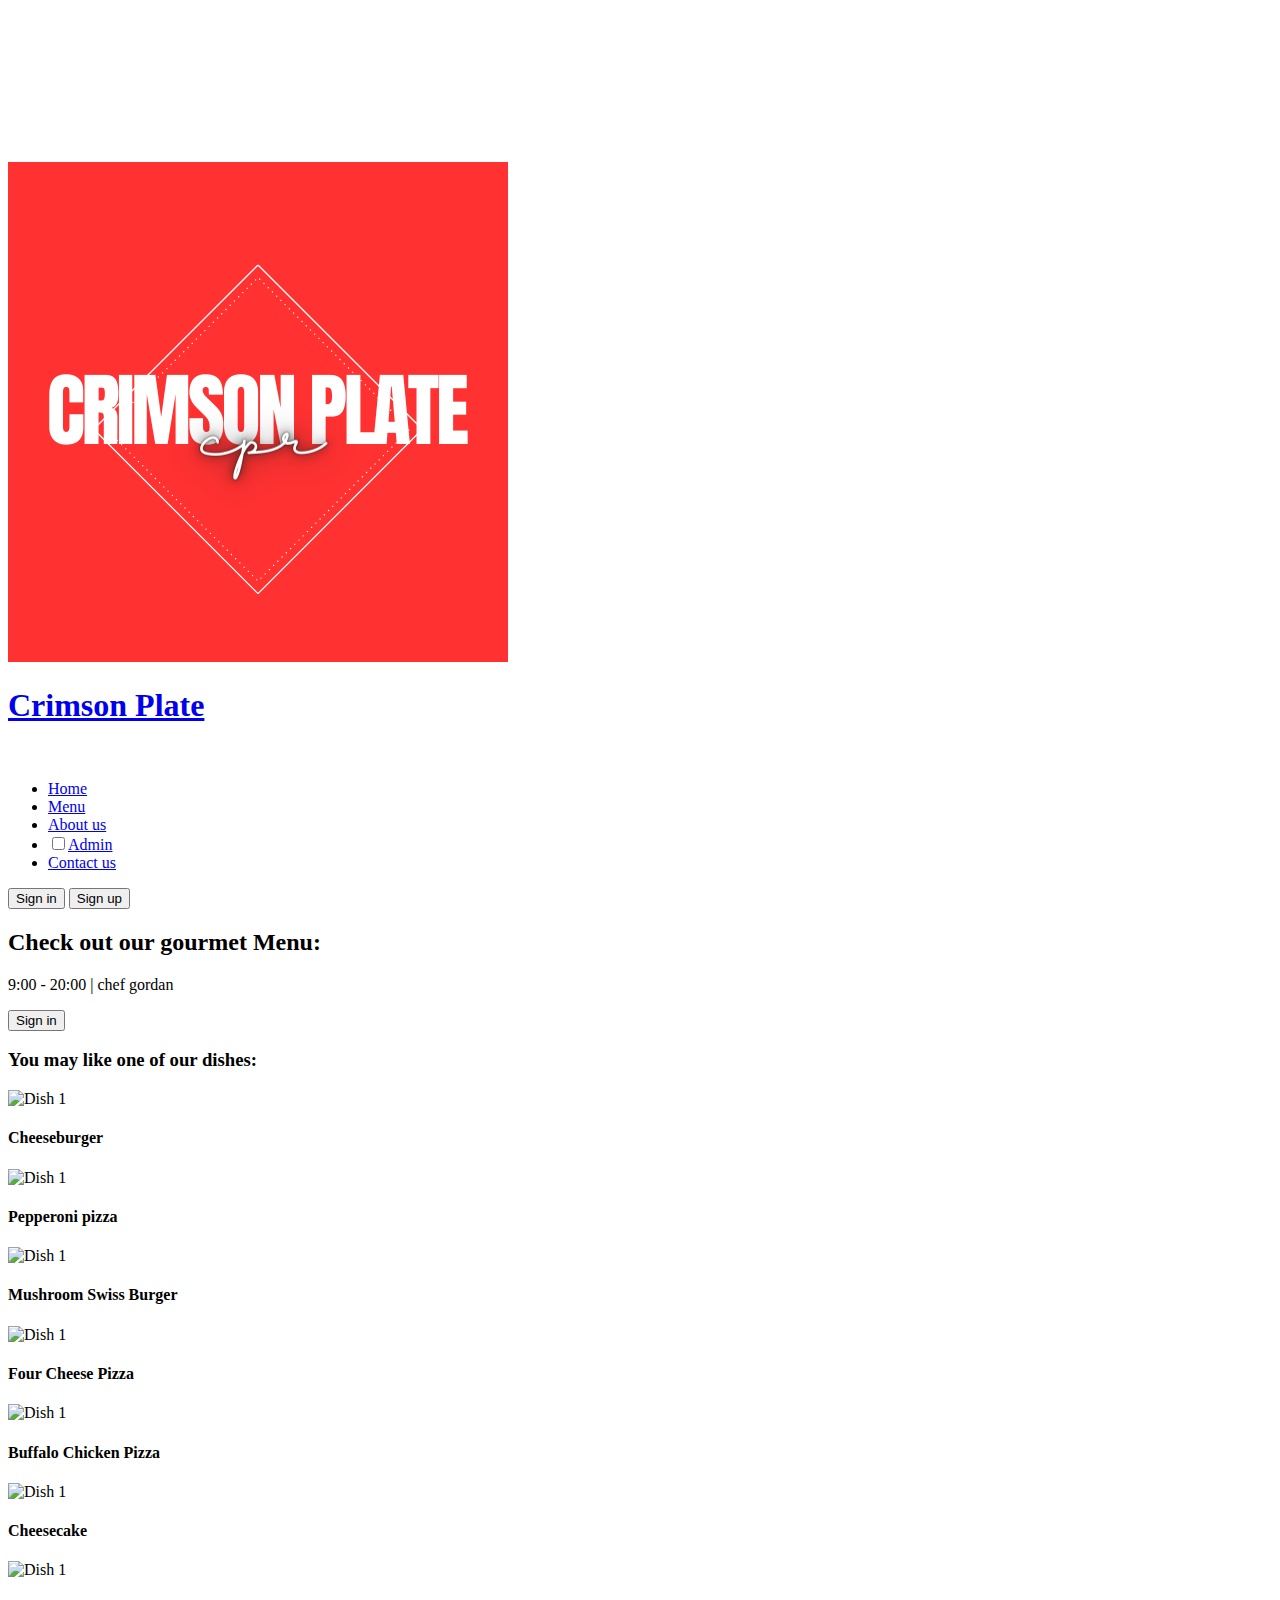
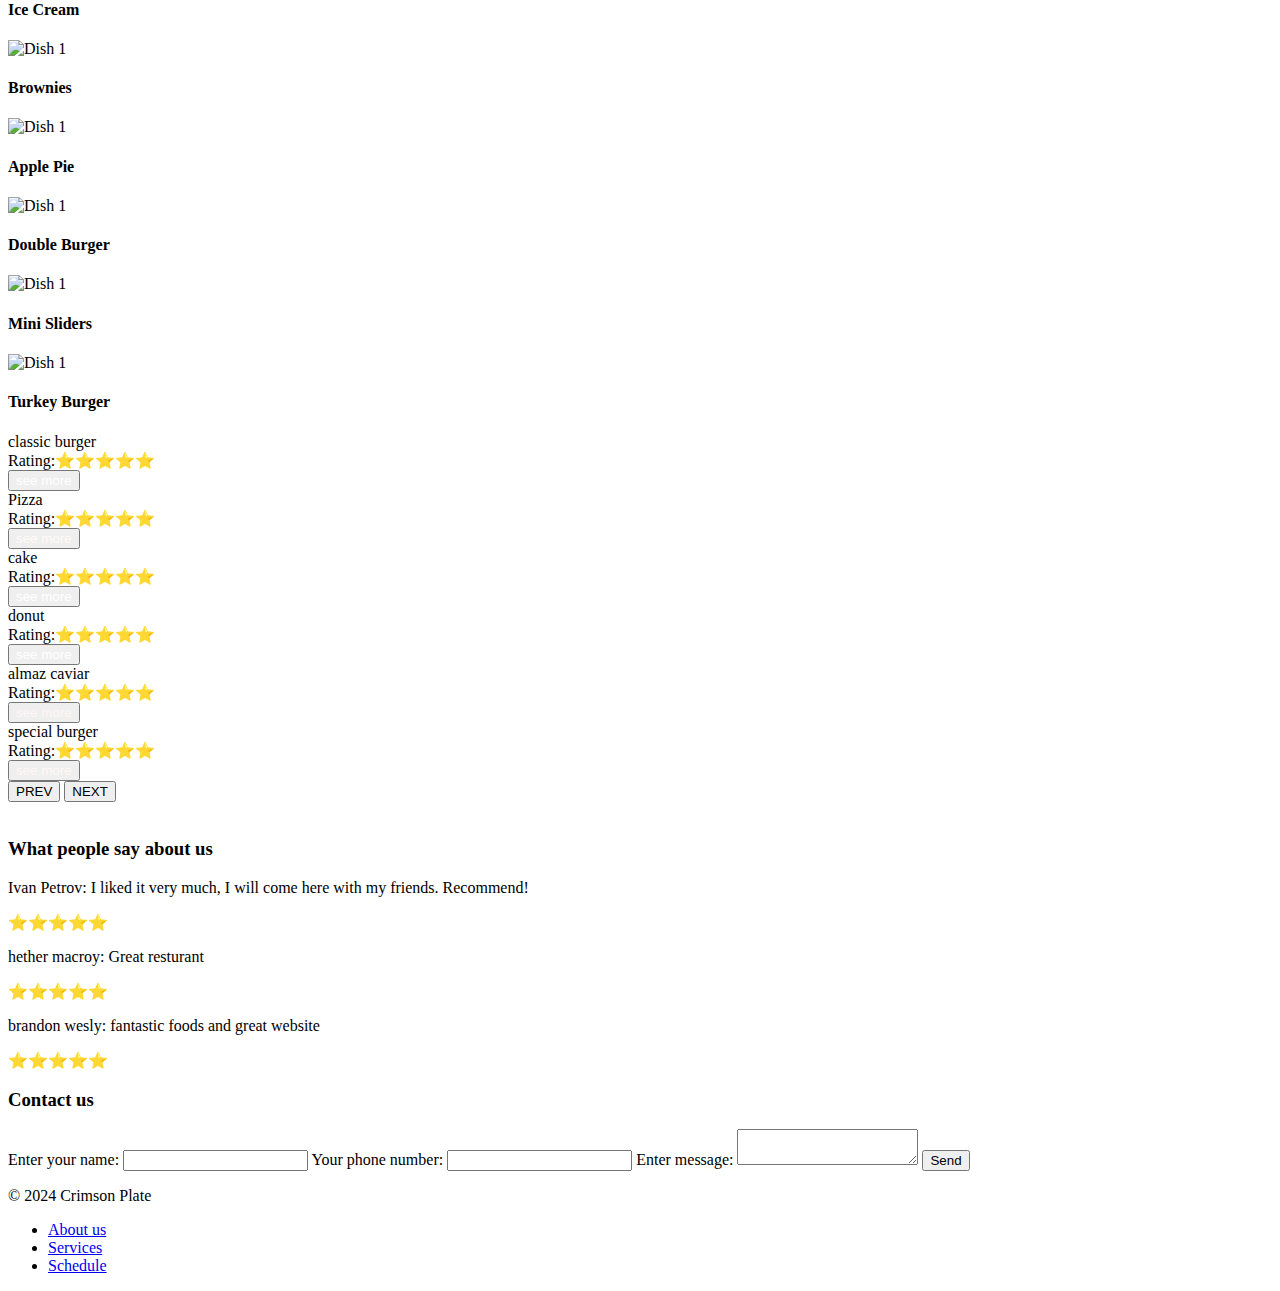
==== index.html @ 0ba70b9f "Add files via upload" ====
<!DOCTYPE html>
<html lang="en">
<head>
    <meta charset="UTF-8">
    <meta name="viewport" content="width=device-width, initial-scale=1.0">
    <title>Crimson Plate Restaurant</title>
    <link rel="stylesheet" href="css/style.css">
</head>
<body>
    <header>
        
        <div class="container1">
          <video src="videos/Slow Motion Footage of Red Wine Poured Into a Glass.mp4" muted autoplay loop></video>
            <div class="logo"> <a href="index.html"><img src="logo.png" alt=""> <h1>Crimson Plate</h1><img class="bur" src="pics/burger-foodie.gif" alt=""></a></div>
           <div class="nav">
            <nav>
                <ul>
                    <li><a href="index.html">Home</a></li>
                    <li><a href="menu.html">Menu</a></li>
                    <li><a href="html code/aboutus.html">About us</a></li>
                    <li class="m"><input type="checkbox" id="menu"><label for="menu"><a href="html code/addorlog.html">Admin</a></label></li>
                    <li><a href="#footer">Contact us</a></li>
                </ul>
            </nav></div> 
            <div class="profile">
          <div class="l2">
              <div class="btn">
                <a href="html code/sign in.html"><button>Sign in</button></a>
              <a href="html code/sign up.html"><button>Sign up</button></a>
              
              
          </div>
            </div>
        </div>
    </header>

    <section class="hero">
        <div class="container">
            <h2>Check out our gourmet Menu:</h2>
            <p>9:00 - 20:00 | chef gordan</p>
            <a href="html code/sign in.html"><button>Sign in</button></a>
        </div>
    </section>
   


    <section class="dishes">
        <div class="container">
            <h3>You may like one of our dishes:</h3>
            <div class="dish-grid">
                <!-- Dish items -->
                <div class="dish-item">
                        <img src="pics/burgerpics/cheeseburger.jpg" alt="Dish 1">
                        <h4>Cheeseburger</h4>
                         
                        </div>
                <div class="dish-item">
                        <img src="pics/pizzapics/pepperonipizza.jpg" alt="Dish 1">
                      <h4>Pepperoni pizza</h4>
                        </div>
                <div class="dish-item">
                        <img src="pics/burgerpics/mushroomburger.jpg" alt="Dish 1">
                        <h4>Mushroom Swiss Burger</h4>
                        
                            </div>
                <div class="dish-item">
                        <img src="pics/pizzapics/cheesepizza.jpg" alt="Dish 1">
                        <h4>Four Cheese Pizza</h4>
                     
                        </div>
                <div class="dish-item">
                        <img src="pics/pizzapics/buffalopizza.jpg" alt="Dish 1">
                        <h4>Buffalo Chicken Pizza</h4>
                        
                            </div>
                <div class="dish-item"data-name="Cheesecake"data-price="10">
                        <img src="pics/deserts/cheesecake.jpg" alt="Dish 1">
                        <h4>Cheesecake</h4>
                        
                        </div>
                    <div class="dish-item">
                        <img src="pics/deserts/icecream.jpg" alt="Dish 1">
                        <h4>Ice Cream</h4>
                            </div>
                    <div class="dish-item">
                        <img src="pics/deserts/brownies.jpg" alt="Dish 1">
                        <h4>Brownies</h4>
                        </div>
                    <div class="dish-item">
                        <img src="pics/deserts/applepie.jpg" alt="Dish 1">
                        <h4>Apple Pie</h4>
                        </div>
                <div class="dish-item">
                        <img src="pics/burgerpics/doubleburger.jpg" alt="Dish 1">
                        <h4>Double Burger</h4>
                    
                        </div>
                    <div class="dish-item">
                        <img src="pics/burgerpics/minislidersburger.jpg" alt="Dish 1">
                        <h4>Mini Sliders</h4>
                        </div>
                    <div class="dish-item">
                        <img src="pics/burgerpics/turkeyburger.jpg" alt="Dish 1">
                        <h4>Turkey Burger</h4>
                        </div>
                
            
            </div>
        </div>
    </section>
    <section>
        <div class="sliding-container">
            <div class="slide">
                <div class="item" style="background-image: url(pics//pngs/delicious-looking-3d-burger-with-simple-background\ \(1\).jpg);">
                    <div class="content">
                        <div class="name">classic burger</div>
                        <div class="des">Rating:⭐⭐⭐⭐⭐ </div>
                        <button><a href="html code/sign in.html" style="color: #ffffff;text-decoration: none;">see more</a></button>
                    </div>
                </div>
                <div class="item" style="background-image: url(pics/pngs/delicious-pizza-indoors.jpg);">
                    <div class="content">
                        <div class="name">Pizza</div>
                        <div class="des">Rating:⭐⭐⭐⭐⭐ </div>
                        <button><a href="html code/sign in.html" style="color: #fffafa;text-decoration: none;">see more</a></button>
                    
                    </div>
                </div> <div class="item" style="background-image: url(pics/pngs/view-delicious-dessert.jpg);">
                    <div class="content">
                        <div class="name">cake</div>
                        <div class="des">Rating:⭐⭐⭐⭐⭐ </div>
                        <button><a href="html code/sign in.html" style="color: #ffffff;text-decoration: none;">see more</a></button>
                    
                    </div>
                </div> <div class="item" style="background-image: url(pics/pngs/delicious-donuts.jpg);">
                    <div class="content">
                        <div class="name">donut</div>
                        <div class="des">Rating:⭐⭐⭐⭐⭐ </div>
                        <button><a href="html code/sign in.html" style="color: #ffffff;text-decoration: none;">see more</a></button>
                    
                    </div>
                </div> <div class="item" style="background-image: url(pics/pngs/high-angle-black-golden-spoons-with-caviar.jpg);">
                    <div class="content">
                        <div class="name">almaz caviar</div>
                        <div class="des">Rating:⭐⭐⭐⭐⭐ </div>
                        <button><a href="html code/sign in.html" style="color: #fff6f6;text-decoration: none;">see more</a></button>
                    
                    </div>
                </div> <div class="item" style="background-image: url(pics/pngs/delicious-burger-with-fresh-ingredients.jpg);">
                    <div class="content">
                        <div class="name">special burger</div>
                        <div class="des">Rating:⭐⭐⭐⭐⭐ </div>
                        <button><a href="html code/sign in.html" style="color: #fff7f7;text-decoration: none;">see more</a></button>
                    
                    </div>
                </div>
    
        </div>
    <div class="button">
        <button class="prev">PREV</button>
        <button class="next">NEXT</button>
    
    </div>
    </section>
    <img class="bur2" src="pics/burger-foodie.gif" alt="">
    <section class="reviews">
        <div class="container">
            <h3>What people say about us</h3>
            <div class="review-item">
                <p>Ivan Petrov: I liked it very much, I will come here with my friends. Recommend!</p>
                <p>⭐⭐⭐⭐⭐</p>
            </div>
            <div class="review-item">
                <p>hether macroy: Great resturant  </p>
                <p>⭐⭐⭐⭐⭐</p>
            </div>
            <div class="review-item">
                <p>brandon wesly:  fantastic foods and great website</p>
                <p>⭐⭐⭐⭐⭐</p>
            </div>
            
        </div>
    </section>

    <section class="contact">
        <div class="container">
            <h3>Contact us</h3>
            <form>
                <label for="name">Enter your name:</label>
                <input type="text" id="name" name="name">
                
                <label for="phone">Your phone number:</label>
                <input type="tel" id="phone" name="phone">
                
                <label for="message">Enter message:</label>
                <textarea id="message" name="message"></textarea>
                
                <button type="submit">Send</button>
            </form>
        </div>
    </section>

    <footer id="footer">
        <div class="container">
            <p>&copy; 2024 Crimson Plate</p>
            <nav>
                <ul>
                    <li><a href="#">About us</a></li>
                    <li><a href="#">Services</a></li>
                    <li><a href="#">Schedule</a></li>
                </ul>
            </nav>
        </div>
    </footer>
    <script src="java script files/main.js"></script>
</body>
</html>
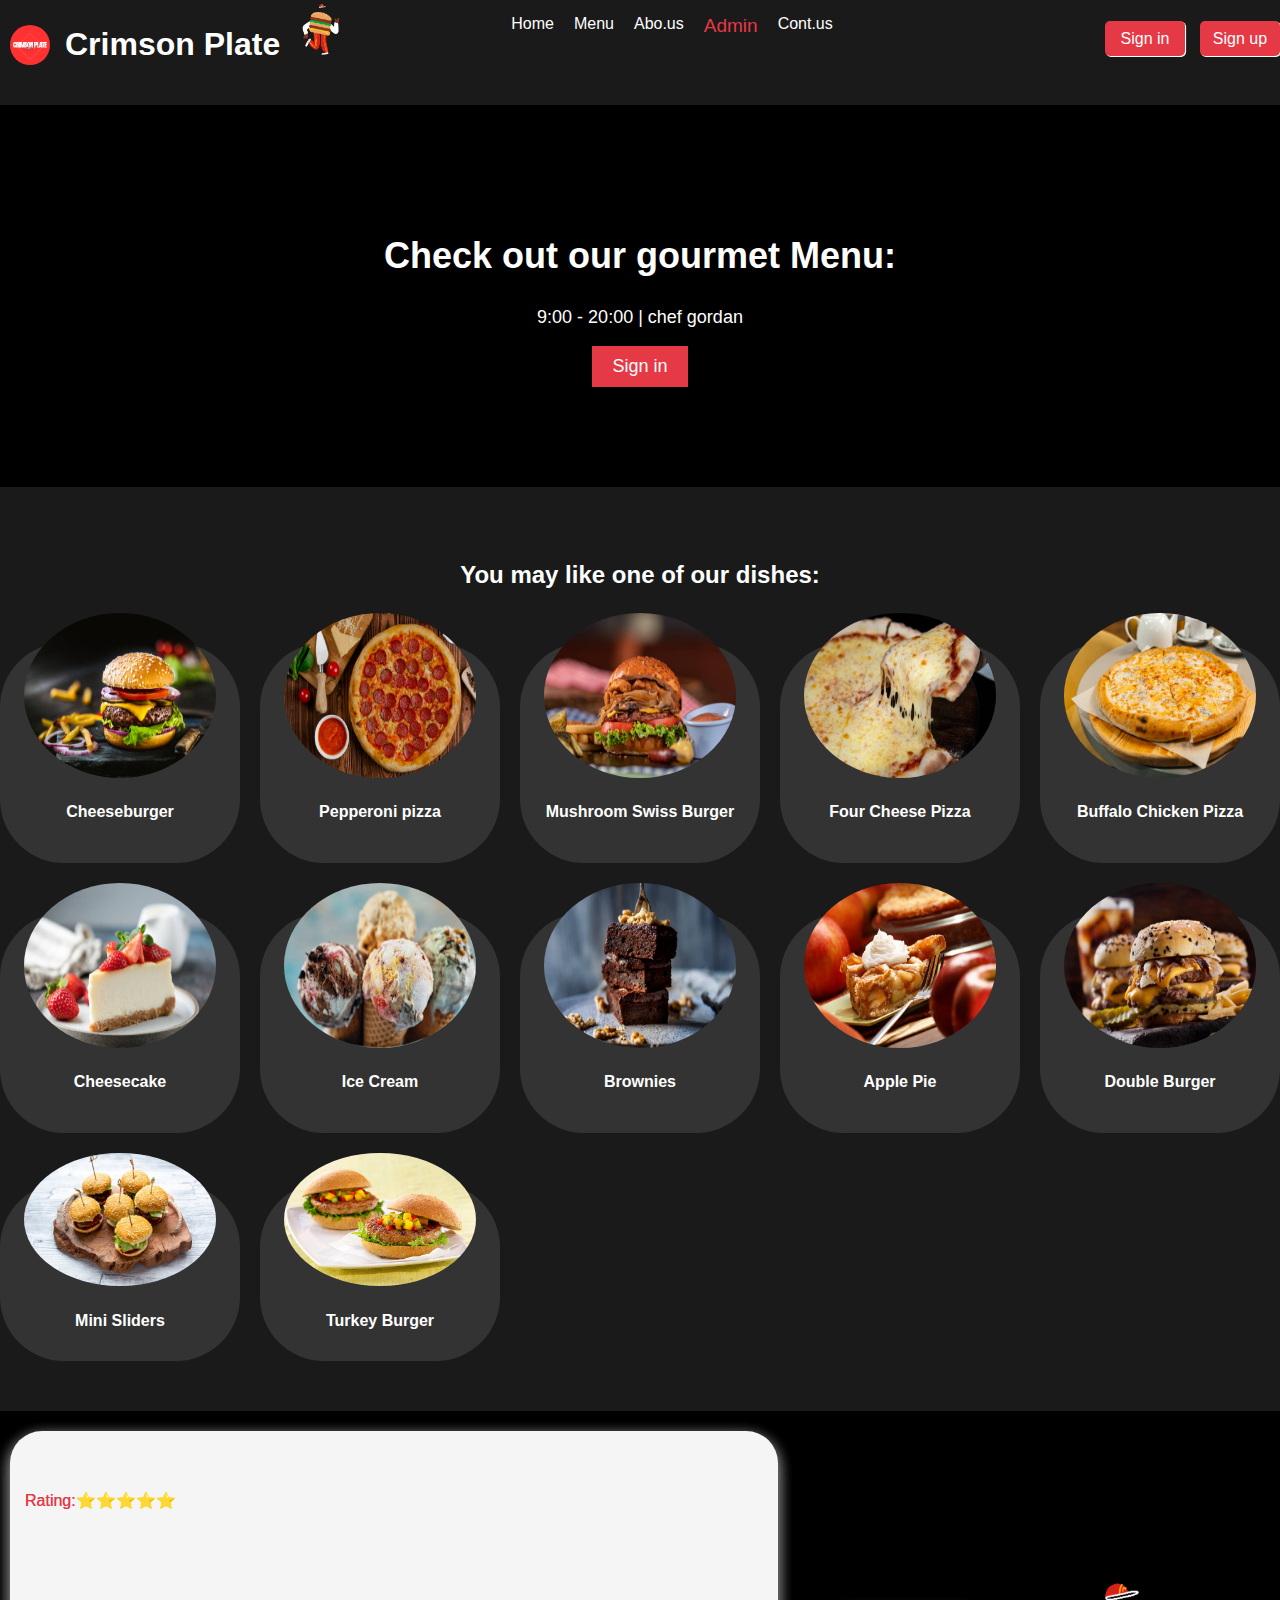
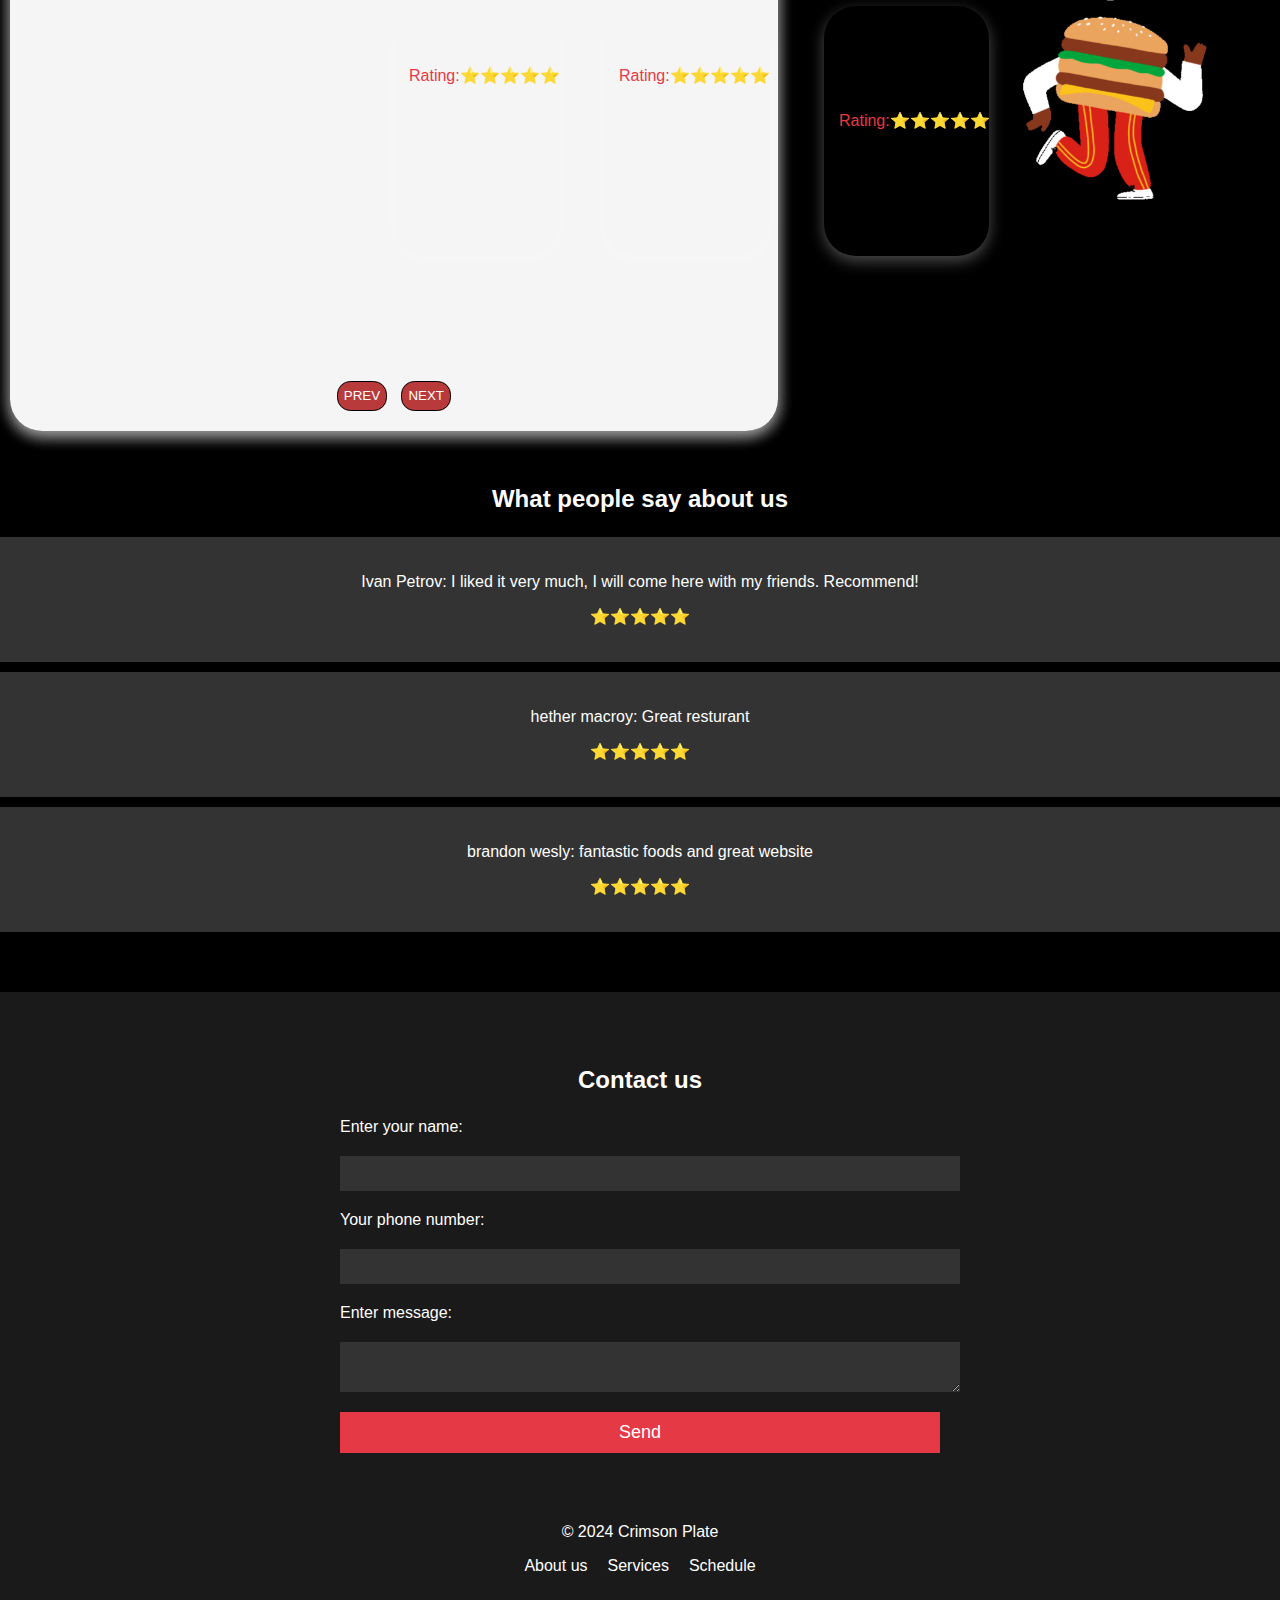
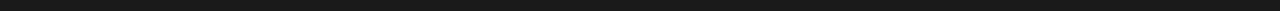
==== commit e8c7f68b: "Update index.html" ====
--- a/index.html
+++ b/index.html
@@ -18,9 +18,9 @@
                 <ul>
                     <li><a href="index.html">Home</a></li>
                     <li><a href="menu.html">Menu</a></li>
-                    <li><a href="html code/aboutus.html">About us</a></li>
+                    <li><a href="html code/aboutus.html">Abo.us</a></li>
                     <li class="m"><input type="checkbox" id="menu"><label for="menu"><a href="html code/addorlog.html">Admin</a></label></li>
-                    <li><a href="#footer">Contact us</a></li>
+                    <li><a href="#footer">Cont.us</a></li>
                 </ul>
             </nav></div> 
             <div class="profile">
--- a/css/style.css
+++ b/css/style.css
@@ -0,0 +1,787 @@
+body {
+    font-family: Arial, sans-serif;
+    margin: 0;
+    color: #ffffff;
+    background-color: #000000;
+    width: 100%;
+}
+
+header {
+    background: #1a1a1a;
+    padding: 20px 0;
+    text-align: center;
+}
+.container1{
+    display: flex;
+
+    
+}
+.container1 a{
+    text-decoration: none;
+    display: flex;
+}
+.logo{
+    
+    width:30%;
+
+    margin-top: -15px;
+}
+.nav{
+    width: 45%;
+    align-items: center;
+ 
+}
+.bur img{
+height: 10px;
+
+}
+.nav ul li:hover {
+  
+    padding: 5px;
+    background-color: #b83a3a;
+    border-radius: 2em;
+    transform: scale(1.1);
+    transition: 0.2s ease-in-out;
+    
+/* box-shadow: 1px 0.8px 0.6px 0.1px #d39a97; */
+}
+
+li.m a:hover{
+    color: #ffffff;
+}
+.profile{
+width:25%;
+justify-content: end;
+}
+.container1 img.bur{
+    height: 60px;
+    margin-top: -10px;
+    width: 60px;
+}
+.container1 img{
+    height: 40px;
+    width: 40px;
+    border-radius: 50%;
+    margin-left: 10px;
+    margin-top: 20px;
+}
+.logo h1 {
+    margin-left: 15px;
+  
+    color: #ffffff;
+}
+.profile{
+ display: flex;
+ margin-top: -15px;
+}
+.btn{
+    width: 100%;
+    display: flex;
+    margin-left: 35px;
+}
+.btn button{
+    margin-top: 16px;
+   height: 35px;
+    width: 5rem;
+color: white;
+  
+    font-size: 1rem;
+    background-color: #e63946;
+    box-shadow: 1px 0.8px 0.6px 0.1px #ffffff;
+    border: none;
+    text-align: center;
+    border-radius: 5px;
+    margin-left: 15px;
+    cursor: pointer;  
+  }
+.btn button:hover{
+    scale: 1.1;
+   
+    transition: 0.3s ease-in-out;
+  }
+.l1 img{
+    height: 65px;
+    border-radius: 50%;
+    width: 80px;
+    margin-left: 10px;
+  }
+video {
+    position: absolute;
+    width: 100%;
+    height: 100%;
+   bottom: 5px;
+    background-position: center;
+    
+    z-index: -1;
+opacity: 1;
+}
+
+header nav ul {
+    list-style: none;
+    padding: 0;
+    display: flex;
+    justify-content: center;
+    gap: 20px;
+    margin-top: -5px;
+    margin-right: auto;
+}
+
+header nav ul li {
+    display: inline;
+    
+}
+
+header nav ul li a {
+    color: #ffffff;
+    text-decoration: none;
+    
+}
+li.m a{
+    color: #e63946;
+    font-size: 19px;
+}
+
+.hero {
+    background: url('hero-bg.jpg') no-repeat center center;
+    background-size: cover;
+    text-align: center;
+    padding: 100px 0;
+}
+
+.hero h2 {
+    font-size: 36px;
+}
+
+.hero p {
+    font-size: 18px;
+}
+
+.hero button {
+    background: #e63946;
+    color: #ffffff;
+    border: none;
+    padding: 10px 20px;
+    font-size: 18px;
+    cursor: pointer;
+}
+
+.dishes {
+    padding: 50px 0;
+    background-color: #1a1a1a;
+}
+
+.dishes h3 {
+    text-align: center;
+    font-size: 24px;
+}
+
+.dish-grid {
+    display: grid;
+    grid-template-columns: repeat(auto-fill, minmax(200px, 1fr));
+    
+    grid-template-rows: repeat(2,250px);
+    gap: 20px;
+    margin-top: 20px;
+}
+.dishes a{
+    color: #ffffff;
+text-decoration: none;
+    
+}
+
+.dish-item {
+    background: #333333;
+   margin-top: 30px;
+    text-align: center;
+  border-radius: 4em;
+}
+
+.dish-item img {
+    width: 80%;
+    height: 75%;
+    margin-top: -30px;
+    border-radius: 50%;
+    z-index: -1;
+}
+.dish-item:hover{
+    transform: scale(1.1);
+    transition: 0.5s ease-in-out;
+    
+}
+
+.reviews {
+    padding: 50px 0;
+}
+
+.reviews h3 {
+    text-align: center;
+    font-size: 24px;
+}
+
+.review-item {
+    background: #333333;
+    padding: 20px;
+    margin: 10px 0;
+    text-align: center;
+}
+
+.contact {
+    padding: 50px 0;
+    background-color: #1a1a1a;
+}
+
+.contact h3 {
+    text-align: center;
+    font-size: 24px;
+}
+
+.contact form {
+    max-width: 600px;
+    margin: 0 auto;
+    display: grid;
+    gap: 20px;
+}
+
+.contact label {
+    font-size: 16px;
+}
+
+.contact input,
+.contact textarea {
+    width: 100%;
+    padding: 10px;
+    background: #333333;
+    border: none;
+    color: #ffffff;
+}
+
+.contact button {
+    background: #e63946;
+    color: #ffffff;
+    border: none;
+    padding: 10px 20px;
+    font-size: 18px;
+    cursor: pointer;
+}
+
+footer {
+    background: #1a1a1a;
+    padding: 20px 0;
+    text-align: center;
+}
+
+footer p {
+    margin: 0;
+}
+
+footer nav ul {
+    list-style: none;
+    padding: 0;
+    display: flex;
+    justify-content: center;
+    gap: 20px;
+}
+
+footer nav ul li {
+    display: inline;
+}
+
+footer nav ul li a {
+    color: #ffffff;
+    text-decoration: none;
+}
+ul li input{
+    display: none;
+    visibility: none;
+}
+
+.sliding-container{
+    position: relative;
+    width: 60%;
+    height: 600px;
+    margin-left:10px ;
+   top: 20px;
+    background: #f5f5f5;
+    box-shadow: 0 5px 15px rgba(255, 255, 255, 0.3);
+    border-radius: 2em;
+
+
+}
+  .sliding-container .slide .item{
+    width: 165px;
+    height: 250px;
+    position: absolute;
+    top: 50%;
+    transform: translate(0, -50%);
+   border-radius: 2em;
+    box-shadow: 0 5px 15px rgba(255, 255, 255, 0.3);
+
+background-position: 50% 50%;
+background-size:cover;
+display: inline-block;
+transition: 0.5s;
+}
+.slide .item:nth-child(1),
+.slide .item:nth-child(2){
+    top: 0;
+    left: 0;
+    transform: translate(0, 0);
+    
+    width: 100%;
+    height: 100%;
+}
+.slide .item:nth-child(3){
+    left:50%;
+}
+.slide .item:nth-child(4){
+    left: calc(50% + 210px);
+}
+.slide .item:nth-child(5){
+    left: calc(50% + 430px);
+}
+.slide .item:nth-child(n+6){
+    left: calc(50% + 650px);
+    opacity: 0;
+}
+.item.content{
+    position: absolute;
+    top: 50%;
+    left: 100px;
+    width: 300px;
+    text-align: left;
+    color: #fff;
+    transform: translate(0, -50%);
+    font-family: system-ui;
+
+}
+.slide .item:nth-child(2) .content{
+    display: block;
+}
+.content{
+    color: #e63946;
+  margin: 15px;
+    text-align: start;
+   
+}
+.content .name{
+    font-size: 40px;
+    text-transform: uppercase;
+    font-weight: bold;
+    opacity: 0;
+    overflow: hidden;
+    animation: animate 1s ease-in-out 1 forwards;
+}
+content.des{
+    margin-top: 10px;
+    margin-bottom: 20px;
+    opacity: 0;
+    animation: animate 1s ease-in-out 0.3s 1 forwards;
+}
+.content button{
+    padding: 10px 20px;
+    margin: 15px;
+    border: none;
+    cursor: pointer;
+    opacity: 0;
+    
+   border-radius: 2em;
+    background-color: #a33030;
+    animation: animate 1s ease-in-out 0.6s 1 forwards;
+}
+.content button a{
+    color: #fff;
+}
+
+
+@keyframes animate {
+    from{
+        opacity: 0;
+        transform: translate(0, 100px);
+        filter: blur(33px);
+    }
+    to{
+        opacity: 1;
+        transform: translate(0);
+        filter: blur(0);
+    }
+}
+.button{
+    width: 100%;
+    text-align: center;
+    position: absolute;
+    bottom: 20px;
+    
+}
+.button button{
+   
+    width: 50px;
+    height: 30px;
+    border-radius: 1em;
+    border: none;
+    cursor: pointer;
+    margin: 0 5px;
+    color: #fff;
+    background-color: #b83a3a;
+    border: 1px solid #000;
+    transition: 0.3s;
+}
+.button button:hover{
+    background: #ffffff;
+    color: #ff0000;
+}
+img.bur2{
+    position: absolute;
+    left: 75%;
+    width: 300px;
+    bottom: -900px;
+}
+
+
+
+
+
+
+
+
+
+
+
+
+
+/* Media Queries for Mobile and Tablet */
+@media (max-width: 768px) {
+ 
+    
+    .container1 {
+   
+       width: 100%;
+    }
+
+    .logo {
+        width: 100%;
+        height: 50px;
+     display:flex;
+        color: white;
+   align-items:center;
+margin-bottom: 60px;
+    }
+    .logo a{
+        text-decoration: none;
+     
+
+    }
+    .logo h1 {
+        font-size: 25px;
+        color: white;
+        margin-left: 5px;
+        margin-top: 37px;
+    }
+    .logo img{
+        height: 40px;
+      margin-left: 8px;
+        border-radius: 50%;
+    }
+    .bur{
+        margin-top: -15px;
+    }
+    .bur2{
+        display: none;
+    }
+
+.nav{
+    position: absolute;
+right: 15px;
+   top: 70px;
+   border-radius: 0em;
+    margin-top: 20px;
+    width: 100%;
+  
+}
+
+
+.nav nav ul{
+    display: flex;
+    margin-left: 35px;
+ 
+}
+.nav nav ul li{
+    list-style: none;
+    
+}
+.nav nav ul li a{
+       text-decoration: none;
+    padding: 5px;
+   
+
+    font-size: 13px;
+       color: rgb(255, 255, 255);
+       background-color: #8f050c;
+       border-radius: 5px;
+       
+    }
+   
+    .profile {
+        width: 0%;
+  display: none;
+        margin-top: 10px;
+    }
+
+    .btn {
+        flex-direction: row;
+       
+        width: 50%;
+    }
+
+    .btn button {
+        width: 60%;
+      
+    }
+    video{
+        width: 100%;
+        z-index: -1;
+        left: 23px;
+        top: -50px;
+        
+     position:absolute;
+        }
+    .hero {
+        padding: 10px 0px;
+        width: 100%;
+      
+       
+    }
+
+    .hero h2 {
+        font-size: 22.8px;
+
+    }
+
+    .hero p {
+        font-size: 16px;
+    }
+    .dishes{
+        margin-top: -6px;
+    }
+    .dish-grid{
+        display: grid; 
+       
+        grid-template-columns: repeat(2,46%);
+grid-template-rows: repeat(6,220px);
+gap: 15px;
+       
+    }
+.dish-item{
+    width: 100%;
+    height: 210px;
+    box-shadow: 0 1px 10px rgba(255, 255, 255, 0.3);
+
+    border-radius: 5px;
+   
+}
+    .dish-item img {
+        width: 100%;
+        height: 150px;
+        border-radius: 5px;
+    }
+
+    .sliding-container{
+        position: relative;
+        width: 80%;
+        height: 500px;
+        margin-left:10px ;
+        
+       top: 20px;
+        background: #f5f5f5;
+        box-shadow: 0 5px 15px rgba(255, 255, 255, 0.3);
+        border-radius: 2em;
+    
+    
+    }
+    .sliding-container .slide .item{
+        width: 165px;
+        height: 250px;
+        position: absolute;
+        top: 50%;
+        
+        transform: translate(0, -50%);
+       border-radius: 2em;
+        box-shadow: 0 5px 15px rgba(255, 255, 255, 0.3);
+    
+    background-position: 50% 50%;
+    background-size:cover;
+    display: inline-block;
+    transition: 0.5s;
+    }
+    .slide .item:nth-child(1),
+    .slide .item:nth-child(2){
+        top: 0;
+        left: 0;
+        transform: translate(0, 0);
+        
+        width: 100%;
+        height: 100%;
+    }
+    .slide .item:nth-child(3){
+        left:50%;
+    }
+    .slide .item:nth-child(4){
+        left: calc(50% + 210px);
+    }
+    .slide .item:nth-child(5){
+        left: calc(50% + 430px);
+    }
+    .slide .item:nth-child(n+6){
+        left: calc(50% + 650px);
+        opacity: 0;
+    }
+    .item.content{
+        position: absolute;
+        top: 50%;
+        left: 100px;
+        width: 300px;
+        text-align: left;
+        color: #fff;
+        transform: translate(0, -50%);
+        font-family: system-ui;
+    
+    }
+    .slide .item:nth-child(2) .content{
+        display: block;
+    }
+    .content{
+        color: #e63946;
+      margin: 15px;
+        text-align: start;
+       
+    }
+    .content .name{
+        font-size: 40px;
+        text-transform: uppercase;
+        font-weight: bold;
+        opacity: 0;
+        overflow: hidden;
+        animation: animate 1s ease-in-out 1 forwards;
+    }
+    content.des{
+        margin-top: 10px;
+        margin-bottom: 20px;
+        opacity: 0;
+        animation: animate 1s ease-in-out 0.3s 1 forwards;
+    }
+    .content button{
+        padding: 5px 10px;
+        margin: 15px;
+        border: none;
+        cursor: pointer;
+        opacity: 0;
+        
+       border-radius: 2em;
+        background-color: #a33030;
+        animation: animate 1s ease-in-out 0.6s 1 forwards;
+    }
+    .content button a{
+        color: #ead5d5;
+    }
+    
+    
+    @keyframes animate {
+        from{
+            opacity: 0;
+            transform: translate(0, 100px);
+            filter: blur(33px);
+        }
+        to{
+            opacity: 1;
+            transform: translate(0);
+            filter: blur(0);
+        }
+    }
+    .button{
+        width: 100%;
+        text-align: center;
+        position: absolute;
+        bottom: 20px;
+        
+    }
+    .button button{
+       
+        width: 50px;
+        height: 30px;
+        border-radius: 1em;
+        border: none;
+        cursor: pointer;
+        margin: 0 5px;
+        color: #fff;
+        background-color: #b83a3a;
+        border: 1px solid #000;
+        transition: 0.3s;
+    }
+    .button button:hover{
+        background: #ffffff;
+        color: #ff0000;
+    }
+    .reviews {
+        padding: 10px 0;
+        width: 94%;
+        margin: 10px;
+        align-items: center;
+        font-family: cursive;
+    }
+    
+    .reviews h3 {
+        text-align: center;
+        font-size: 20px;
+    }
+    
+    .review-item {
+        background: #333333;
+        padding: 20px;
+        margin: 10px 0;
+        text-align: center;
+    }
+    
+    .contact {
+        padding: 10px 0;
+        background-color: #1a1a1a;
+        width: 94%;
+        margin: 10px;
+       
+    }
+    
+    .contact h3 {
+        text-align: center;
+        font-size: 24px;
+    }
+    
+    .contact form {
+        max-width: 300px;
+        margin: 0 auto;
+        display: grid;
+        gap: 20px;
+    }
+    
+    .contact label {
+        font-size: 16px;
+    }
+    
+    .contact input,
+    .contact textarea {
+        width: 100%;
+        padding: 10px;
+        background: #333333;
+        border: none;
+        color: #ffffff;
+        width: 94%;
+    }
+    
+    .contact button {
+        background: #e63946;
+        color: #ffffff;
+        border: none;
+        padding: 10px 20px;
+        font-size: 18px;
+        cursor: pointer;
+    }
+    
+}
+  
